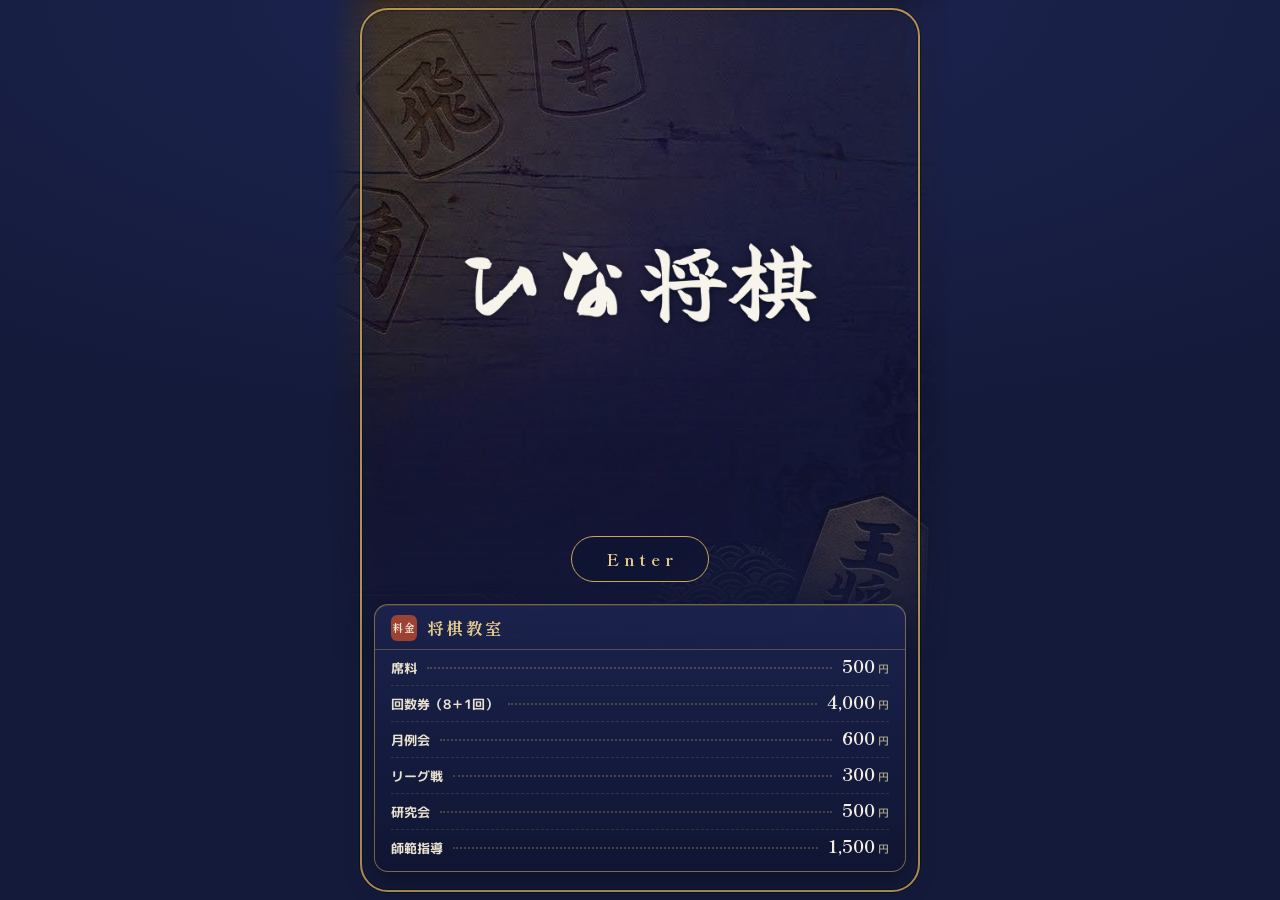
==== index.html @ d6762348 "タイトル画面: Enter を料金表のすぐ上に寄せる Co-Authored-By: Claude Opus 5.5 <noreply@anthropic.com> Claude-Session: h" ====
<!DOCTYPE html>
<html lang="ja">
<head>
<meta charset="utf-8">
<meta name="viewport" content="width=device-width, initial-scale=1, viewport-fit=cover">
<title>ひな将棋</title>
<meta name="description" content="ひなの将棋の記録。級の歴史、リーグ戦の勝率チェック、タイトル年表">
<meta name="theme-color" content="#141a3a">
<link rel="icon" href="./icon-192.png">
<link rel="apple-touch-icon" href="./apple-touch-icon.png">
<meta name="apple-mobile-web-app-title" content="ひな将棋">
<!-- ホーム画面に追加して開いたとき、時計や電池の帯の下まで画面を描く (app_template と同じ)。
     無いと iOS は帯の下からページを始め、帯を theme-color の板で塗る。
     上の安全域は site.css の env(safe-area-inset-top) で空けてある。
     iOS は追加したときの設定を覚えているので、前に追加したアイコンは作り直さないと変わらない -->
<meta name="apple-mobile-web-app-capable" content="yes">
<meta name="apple-mobile-web-app-status-bar-style" content="black-translucent">
<link rel="manifest" href="./app.webmanifest">
<link rel="preconnect" href="https://fonts.googleapis.com">
<link rel="preconnect" href="https://fonts.gstatic.com" crossorigin>
<link href="https://fonts.googleapis.com/css2?family=M+PLUS+Rounded+1c:wght@500;700;800&family=Shippori+Mincho+B1:wght@700&display=swap" rel="stylesheet">
<style>
/* ===========================================================
   タイトル画面。アイコンと同じ紺の盤と駒の絵を地にして、
   白い筆文字の「ひな将棋」と、教室の料金表をのせる。
   =========================================================== */
:root {
  --kon: #141a3a;          /* 地の紺 (アイコンと同じ) */
  --kon-2: #1d2552;
  --kin: #c9a65a;          /* 金のふち */
  --kin-hi: #e6cc8c;
  --kami: #fbf8f0;         /* 料金表の紙 */
  --sumi: #22284a;         /* 料金表の字 (紺がかった墨) */
  --usu: #8a8072;
  --shu: #c4553e;          /* 「料金」の判 */
  color-scheme: dark;
}
* { box-sizing: border-box; margin: 0; padding: 0; -webkit-tap-highlight-color: transparent; }
html { background: var(--kon); }
/* 時計や電池の帯の下に、地と同じ色の板を置く。下へすべらせた中身が時計と重ならないように */
body::before {
  content: ""; position: fixed; left: 0; right: 0; top: 0; height: env(safe-area-inset-top);
  background: var(--kon); z-index: 10; pointer-events: none;
}
body {
  min-height: 100dvh; color: #f4efe2;
  font-family: "M PLUS Rounded 1c", "Hiragino Maru Gothic ProN", "BIZ UDPGothic", system-ui, sans-serif;
  font-weight: 700;
  background: radial-gradient(120% 70% at 50% 0, var(--kon-2), var(--kon) 70%) fixed, var(--kon);
  display: flex; justify-content: center; position: relative;
}
.e {                       /* 盤と駒の絵。ふちを紺にぼかして、地になじませる */
  position: absolute; left: 50%; top: 0; transform: translateX(-50%);
  width: min(100%, 620px); aspect-ratio: 620 / 676;
  background: url(./title-bg.jpg) center / cover no-repeat;
  -webkit-mask-image: linear-gradient(180deg, #000 55%, transparent 98%), linear-gradient(90deg, transparent, #000 8%, #000 92%, transparent);
  -webkit-mask-composite: source-in;
          mask-image: linear-gradient(180deg, #000 55%, transparent 98%), linear-gradient(90deg, transparent, #000 8%, #000 92%, transparent);
          mask-composite: intersect;
  pointer-events: none;
}
.waku {                    /* 金のふち。アイコンと同じ角丸の額。中身といっしょにのびる */
  position: relative; width: calc(100% - 16px); max-width: 560px;
  min-height: calc(100dvh - 16px - env(safe-area-inset-top) - env(safe-area-inset-bottom));
  margin: max(8px, env(safe-area-inset-top)) 0 max(8px, env(safe-area-inset-bottom));
  padding: 10px 12px 18px;
  border: 2px solid rgba(201, 166, 90, .85); border-radius: 28px;
  box-shadow: inset 0 0 0 1px rgba(0, 0, 0, .35), 0 0 0 1px rgba(0, 0, 0, .35);
  display: flex; flex-direction: column; align-items: center;
}

/* ---------------- ロゴ ---------------- */
/* ロゴと Enter は、料金表より上の空きのまん中に置く (上下の auto で空きを分ける) */
.logo { margin-top: auto; width: min(82%, 380px); text-align: center; animation: fude .9s cubic-bezier(.2, .8, .3, 1) both; }
.logo img { display: block; width: 100%; height: auto; }
@keyframes fude { from { opacity: 0; transform: translateY(10px) scale(.96); filter: blur(3px); } to { opacity: 1; transform: none; filter: none; } }

/* ---------------- Enter ---------------- */
/* ボタンは 1 つだけ。小さく、金のふちで、ゆっくり光る */
.enter {
  margin: auto 0 0; display: inline-block; text-decoration: none;   /* 空きはロゴの上と下に分け、Enter は料金表のすぐ上 */
  font-family: "Shippori Mincho B1", "Hiragino Mincho ProN", "Yu Mincho", serif; font-size: 1rem;
  letter-spacing: .3em; text-indent: .3em; color: var(--kin-hi);
  padding: 10px 30px; border: 1px solid var(--kin); border-radius: 999px;
  background: rgba(16, 21, 50, .6); -webkit-backdrop-filter: blur(4px); backdrop-filter: blur(4px);
  animation: rise .6s .3s both, hikari 2.8s 1s ease-in-out infinite;
}
.enter:active { transform: translateY(1px); }
@keyframes hikari {
  0%, 100% { box-shadow: 0 0 0 0 rgba(230, 204, 140, 0); }
  50% { box-shadow: 0 0 18px 2px rgba(230, 204, 140, .35); }
}
@keyframes rise { from { opacity: 0; transform: translateY(12px); } to { opacity: 1; transform: none; } }

/* ---------------- 料金表 ---------------- */
/* 白い紙だと紺の地の上で光って見えるので、紺のすりガラスに金の線と生成りの字にする */
.ryoukin {
  width: 100%; margin-top: 22px; color: #e9e2cf;
  background: linear-gradient(180deg, rgba(29, 37, 82, .78), rgba(16, 21, 50, .86));
  border: 1px solid rgba(201, 166, 90, .55); border-radius: 14px;
  box-shadow: 0 10px 28px rgba(0, 0, 0, .35), inset 0 1px 0 rgba(230, 204, 140, .12);
  -webkit-backdrop-filter: blur(6px); backdrop-filter: blur(6px);
  animation: rise .6s .4s both;
}
.ry-head { display: flex; align-items: center; gap: 10px; padding: 10px 16px 8px; border-bottom: 1px solid rgba(201, 166, 90, .35); }
.ry-han {
  width: 26px; height: 26px; border-radius: 6px; flex: none; display: grid; place-items: center;
  background: #9c4232; color: #f6e9dc; font-family: "Shippori Mincho B1", serif; font-size: .66rem; line-height: 1;
}
.ry-head h2 { font-family: "Shippori Mincho B1", "Hiragino Mincho ProN", "Yu Mincho", serif; font-size: 1.05rem; letter-spacing: .14em; color: var(--kin-hi); font-weight: 700; }
.ry-list { list-style: none; padding: 0 16px 6px; }
.ry-list li {
  display: flex; align-items: baseline; gap: 10px; padding: 7px 0;
  border-top: 1px dashed rgba(201, 166, 90, .18); font-size: .84rem;
}
.ry-list li:first-child { border-top: 0; }
.ry-list .ten { flex: 1; min-width: 12px; border-bottom: 2px dotted rgba(201, 166, 90, .3); transform: translateY(-4px); }
.ry-list .en { font-family: "Shippori Mincho B1", "Hiragino Mincho ProN", "Yu Mincho", serif; font-size: 1.12rem; line-height: 1; font-variant-numeric: tabular-nums; color: #f4efe2; }
.ry-list .en small { font-family: "M PLUS Rounded 1c", sans-serif; font-size: .7rem; font-weight: 500; color: #a9a08a; margin-left: 3px; }

a:focus-visible { outline: 3px solid var(--kin-hi); outline-offset: 2px; }
@media (prefers-reduced-motion: reduce) { *, *::before, *::after { animation: none !important; } }
</style>
</head>
<body>
<div class="e" aria-hidden="true"></div>

<main class="waku">
  <h1 class="logo">
    <img src="./title-logo.png" width="900" height="242" alt="ひな将棋">
  </h1>

  <a class="enter" href="./hina.html">Enter</a>

  <section class="ryoukin" aria-labelledby="ry-title">
    <div class="ry-head">
      <span class="ry-han" aria-hidden="true">料金</span>
      <h2 id="ry-title">将棋教室</h2>
    </div>
    <ul class="ry-list" id="ry-list"></ul>
  </section>
</main>

<script>
/* 料金表。値段が変わったらここだけ直す */
const RYOUKIN = [
  ['席料', 500],
  ['回数券（8＋1回）', 4000],
  ['月例会', 600],
  ['リーグ戦', 300],
  ['研究会', 500],
  ['師範指導', 1500]
];
(function () {
  const ul = document.getElementById('ry-list');
  for (const [name, yen] of RYOUKIN) {
    const li = document.createElement('li');
    const n = document.createElement('span');
    n.textContent = name;
    const ten = document.createElement('span');
    ten.className = 'ten';
    const en = document.createElement('span');
    en.className = 'en';
    en.textContent = yen.toLocaleString('ja-JP');
    const u = document.createElement('small');
    u.textContent = '円';
    en.appendChild(u);
    li.append(n, ten, en);
    ul.appendChild(li);
  }
})();
</script>
</body>
</html>
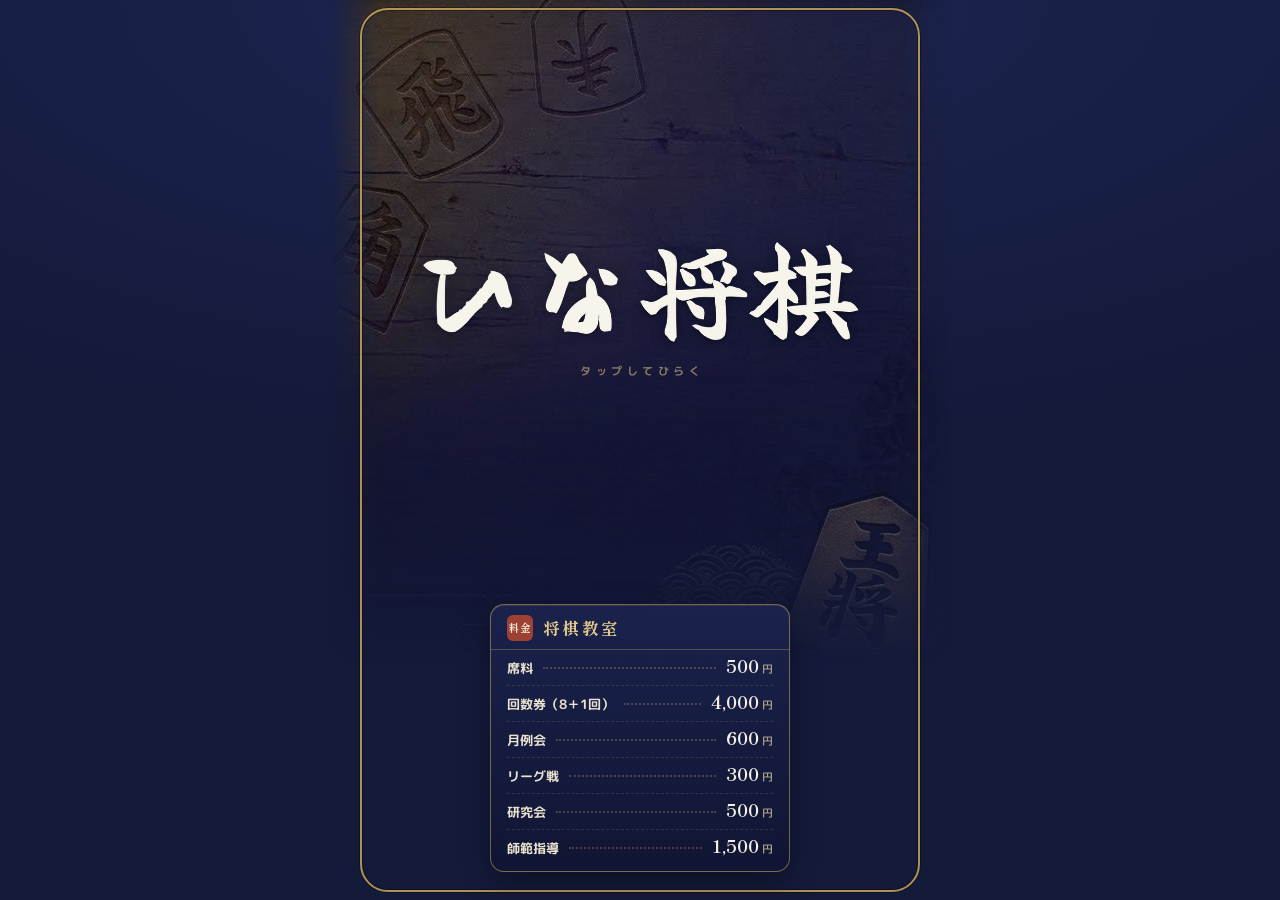
==== commit f59fa969: "タイトル画面: Enter をなくし画面のどこでも押せばひなの歴史へ。ロゴを大きく、料金表をスリムに - 画面ぜんたいを「ひなの歴史」へのリンクにした。ロゴの下にうすく「タップしてひらく」 - ロゴの" ====
--- a/index.html
+++ b/index.html
@@ -70,32 +70,23 @@
 }
 
 /* ---------------- ロゴ ---------------- */
-/* ロゴと Enter は、料金表より上の空きのまん中に置く (上下の auto で空きを分ける) */
-.logo { margin-top: auto; width: min(82%, 380px); text-align: center; animation: fude .9s cubic-bezier(.2, .8, .3, 1) both; }
+/* ロゴは、料金表より上の空きのまん中に置く (上下の auto で空きを分ける) */
+.logo { margin-top: auto; width: min(96%, 470px); text-align: center; animation: fude .9s cubic-bezier(.2, .8, .3, 1) both; }
 .logo img { display: block; width: 100%; height: auto; }
 @keyframes fude { from { opacity: 0; transform: translateY(10px) scale(.96); filter: blur(3px); } to { opacity: 1; transform: none; filter: none; } }
 
-/* ---------------- Enter ---------------- */
-/* ボタンは 1 つだけ。小さく、金のふちで、ゆっくり光る */
-.enter {
-  margin: auto 0 0; display: inline-block; text-decoration: none;   /* 空きはロゴの上と下に分け、Enter は料金表のすぐ上 */
-  font-family: "Shippori Mincho B1", "Hiragino Mincho ProN", "Yu Mincho", serif; font-size: 1rem;
-  letter-spacing: .3em; text-indent: .3em; color: var(--kin-hi);
-  padding: 10px 30px; border: 1px solid var(--kin); border-radius: 999px;
-  background: rgba(16, 21, 50, .6); -webkit-backdrop-filter: blur(4px); backdrop-filter: blur(4px);
-  animation: rise .6s .3s both, hikari 2.8s 1s ease-in-out infinite;
-}
-.enter:active { transform: translateY(1px); }
-@keyframes hikari {
-  0%, 100% { box-shadow: 0 0 0 0 rgba(230, 204, 140, 0); }
-  50% { box-shadow: 0 0 18px 2px rgba(230, 204, 140, .35); }
-}
+/* ---------------- どこでもタップ ---------------- */
+/* 画面ぜんたいが「ひなの歴史」へのリンク。ボタンは置かない */
+a.waku { text-decoration: none; color: inherit; cursor: pointer; }
+.tap { margin: 14px 0 auto; font-size: .7rem; letter-spacing: .4em; text-indent: .4em; color: rgba(230, 204, 140, .55);
+  animation: rise .6s .3s both, iki 2.8s 1.2s ease-in-out infinite; }
+@keyframes iki { 0%, 100% { opacity: .35; } 50% { opacity: .9; } }
 @keyframes rise { from { opacity: 0; transform: translateY(12px); } to { opacity: 1; transform: none; } }
 
 /* ---------------- 料金表 ---------------- */
 /* 白い紙だと紺の地の上で光って見えるので、紺のすりガラスに金の線と生成りの字にする */
 .ryoukin {
-  width: 100%; margin-top: 22px; color: #e9e2cf;
+  width: min(100%, 300px); margin-top: 22px; color: #e9e2cf;   /* 項目と金額が離れすぎないよう、はばをしぼる */
   background: linear-gradient(180deg, rgba(29, 37, 82, .78), rgba(16, 21, 50, .86));
   border: 1px solid rgba(201, 166, 90, .55); border-radius: 14px;
   box-shadow: 0 10px 28px rgba(0, 0, 0, .35), inset 0 1px 0 rgba(230, 204, 140, .12);
@@ -114,7 +105,7 @@
   border-top: 1px dashed rgba(201, 166, 90, .18); font-size: .84rem;
 }
 .ry-list li:first-child { border-top: 0; }
-.ry-list .ten { flex: 1; min-width: 12px; border-bottom: 2px dotted rgba(201, 166, 90, .3); transform: translateY(-4px); }
+.ry-list .ten { flex: 1; min-width: 16px; border-bottom: 2px dotted rgba(201, 166, 90, .3); transform: translateY(-4px); }
 .ry-list .en { font-family: "Shippori Mincho B1", "Hiragino Mincho ProN", "Yu Mincho", serif; font-size: 1.12rem; line-height: 1; font-variant-numeric: tabular-nums; color: #f4efe2; }
 .ry-list .en small { font-family: "M PLUS Rounded 1c", sans-serif; font-size: .7rem; font-weight: 500; color: #a9a08a; margin-left: 3px; }
 
@@ -125,12 +116,12 @@
 <body>
 <div class="e" aria-hidden="true"></div>
 
-<main class="waku">
+<a class="waku" href="./hina.html" aria-label="ひな将棋。おすと、ひなの歴史がひらく">
   <h1 class="logo">
     <img src="./title-logo.png" width="900" height="242" alt="ひな将棋">
   </h1>
 
-  <a class="enter" href="./hina.html">Enter</a>
+  <p class="tap" aria-hidden="true">タップしてひらく</p>
 
   <section class="ryoukin" aria-labelledby="ry-title">
     <div class="ry-head">
@@ -139,7 +130,7 @@
     </div>
     <ul class="ry-list" id="ry-list"></ul>
   </section>
-</main>
+</a>
 
 <script>
 /* 料金表。値段が変わったらここだけ直す */
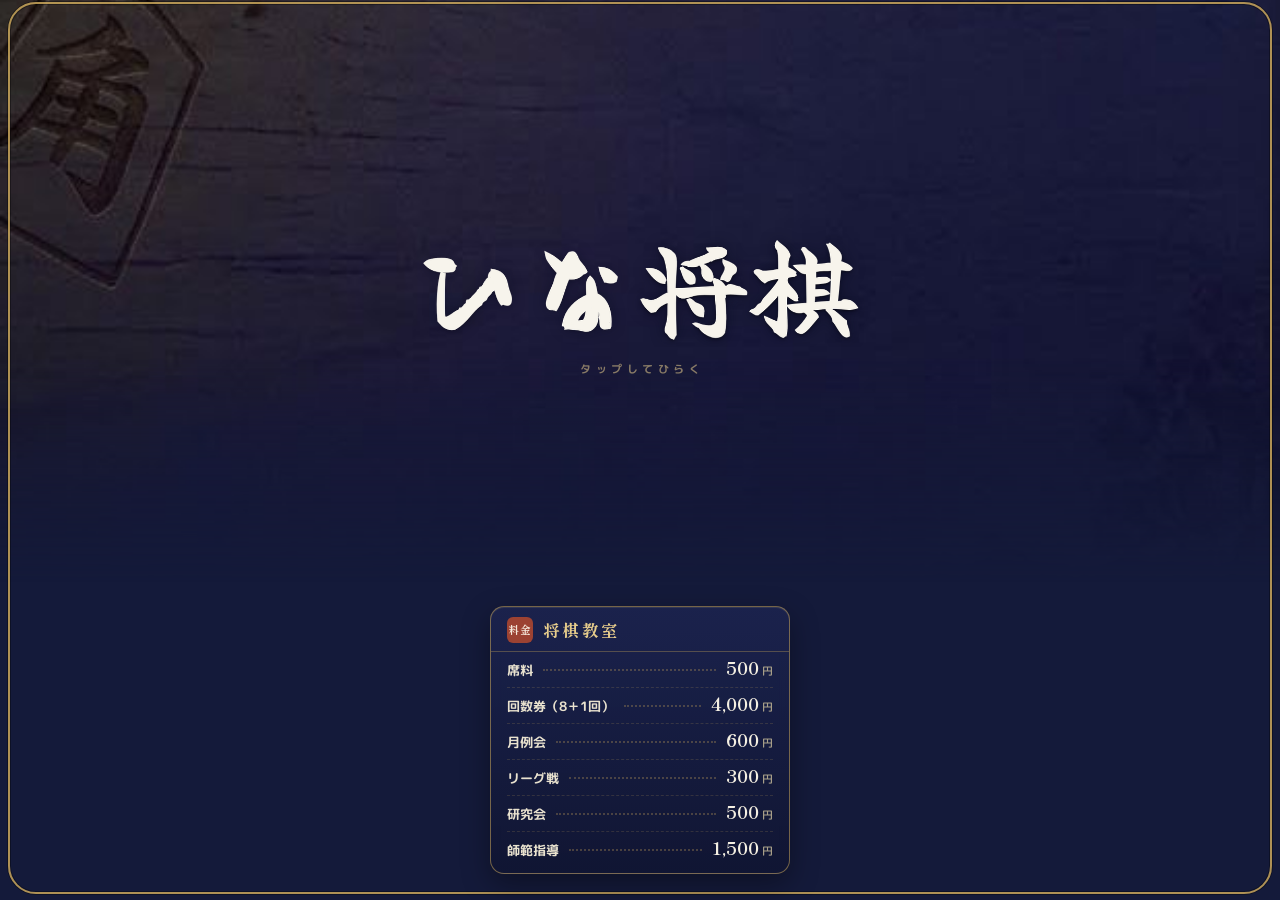
==== commit 291686f2: "タイトル画面を iPhone 16 Plus の全画面に合わせる (app_template の決めごと) - html, body を 100vh + position: relative にし、金" ====
--- a/index.html
+++ b/index.html
@@ -36,33 +36,29 @@
   color-scheme: dark;
 }
 * { box-sizing: border-box; margin: 0; padding: 0; -webkit-tap-highlight-color: transparent; }
+/* 対象は iPhone 16 Plus (430 x 932pt) だけ (app_template の決めごと)。
+   ホーム画面から開くと、% や dvh で数えた高さが上の安全域ぶん足りない (873) ことがあるので、
+   根っこを 100vh (932) にして position: relative を付け、全画面の物はその中に absolute で置く。
+   この画面はすべらせないので、時計の帯の下まで絵を敷き、帯をふさぐ板は置かない */
+html, body { height: 100vh; position: relative; overflow: hidden; overscroll-behavior: none; }
 html { background: var(--kon); }
-/* 時計や電池の帯の下に、地と同じ色の板を置く。下へすべらせた中身が時計と重ならないように */
-body::before {
-  content: ""; position: fixed; left: 0; right: 0; top: 0; height: env(safe-area-inset-top);
-  background: var(--kon); z-index: 10; pointer-events: none;
-}
 body {
-  min-height: 100dvh; color: #f4efe2;
+  color: #f4efe2;
   font-family: "M PLUS Rounded 1c", "Hiragino Maru Gothic ProN", "BIZ UDPGothic", system-ui, sans-serif;
   font-weight: 700;
   background: radial-gradient(120% 70% at 50% 0, var(--kon-2), var(--kon) 70%) fixed, var(--kon);
-  display: flex; justify-content: center; position: relative;
 }
 .e {                       /* 盤と駒の絵。ふちを紺にぼかして、地になじませる */
   position: absolute; left: 50%; top: 0; transform: translateX(-50%);
-  width: min(100%, 620px); aspect-ratio: 620 / 676;
+  width: 100%; height: 66vh;   /* 16 Plus の縦長の画面に合わせて、絵を上の 3 分の 2 まで広げる */
   background: url(./title-bg.jpg) center / cover no-repeat;
-  -webkit-mask-image: linear-gradient(180deg, #000 55%, transparent 98%), linear-gradient(90deg, transparent, #000 8%, #000 92%, transparent);
-  -webkit-mask-composite: source-in;
-          mask-image: linear-gradient(180deg, #000 55%, transparent 98%), linear-gradient(90deg, transparent, #000 8%, #000 92%, transparent);
-          mask-composite: intersect;
+  -webkit-mask-image: linear-gradient(180deg, #000 60%, transparent 98%);
+          mask-image: linear-gradient(180deg, #000 60%, transparent 98%);
   pointer-events: none;
 }
 .waku {                    /* 金のふち。アイコンと同じ角丸の額。中身といっしょにのびる */
-  position: relative; width: calc(100% - 16px); max-width: 560px;
-  min-height: calc(100dvh - 16px - env(safe-area-inset-top) - env(safe-area-inset-bottom));
-  margin: max(8px, env(safe-area-inset-top)) 0 max(8px, env(safe-area-inset-bottom));
+  position: absolute; left: 8px; right: 8px;
+  top: calc(env(safe-area-inset-top) + 2px); bottom: calc(env(safe-area-inset-bottom) + 6px);
   padding: 10px 12px 18px;
   border: 2px solid rgba(201, 166, 90, .85); border-radius: 28px;
   box-shadow: inset 0 0 0 1px rgba(0, 0, 0, .35), 0 0 0 1px rgba(0, 0, 0, .35);
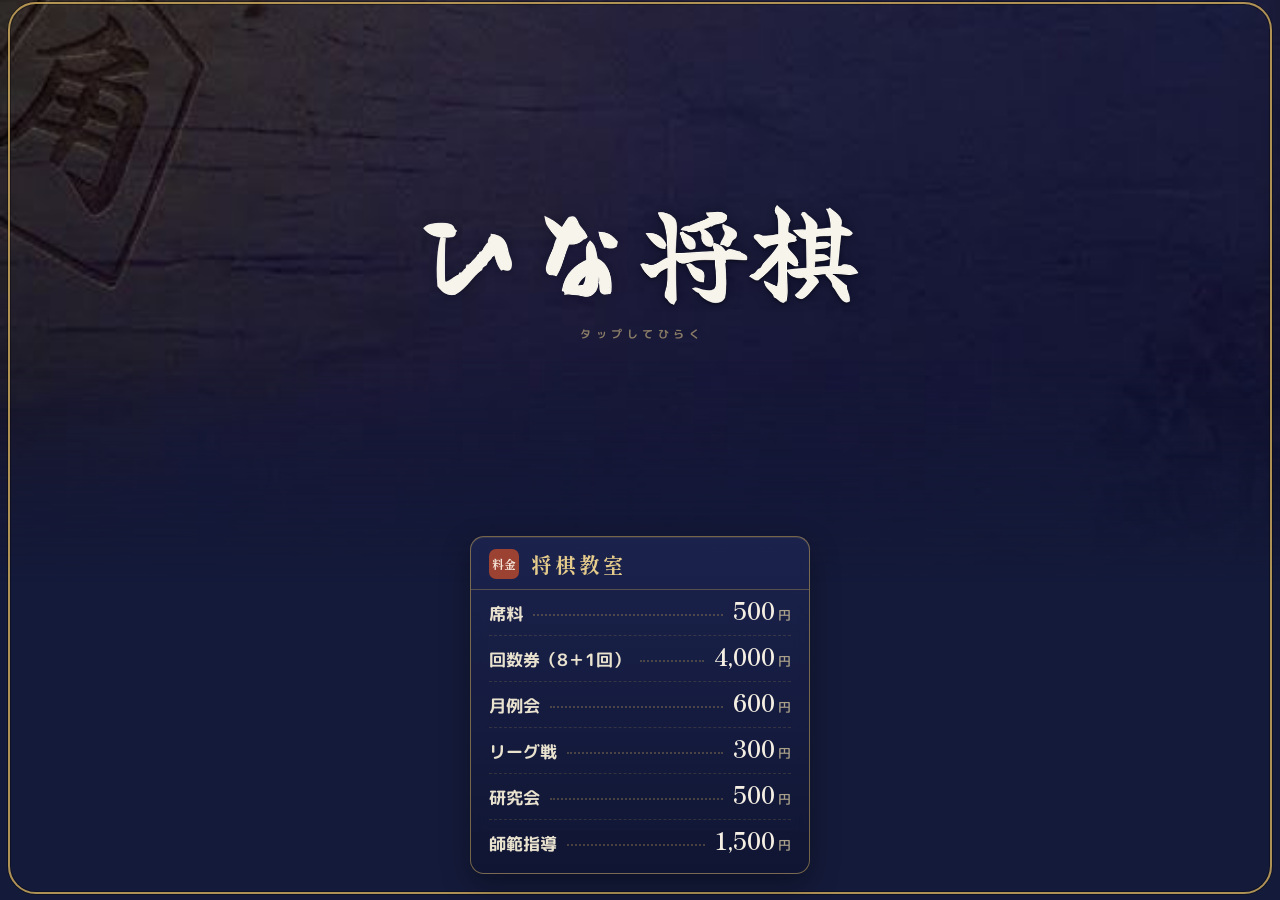
==== commit a5884d7d: "タイトル画面: 料金表の字を大きくする (iPhone 16 Plus に合わせて) - 項目 .84 → 1.05rem、金額 1.12 → 1.45rem、見出し 1.05 → 1.3rem - " ====
--- a/index.html
+++ b/index.html
@@ -82,28 +82,28 @@
 /* ---------------- 料金表 ---------------- */
 /* 白い紙だと紺の地の上で光って見えるので、紺のすりガラスに金の線と生成りの字にする */
 .ryoukin {
-  width: min(100%, 300px); margin-top: 22px; color: #e9e2cf;   /* 項目と金額が離れすぎないよう、はばをしぼる */
+  width: 340px; margin-top: 22px; color: #e9e2cf;   /* 項目と金額が離れすぎないよう、はばをしぼる */
   background: linear-gradient(180deg, rgba(29, 37, 82, .78), rgba(16, 21, 50, .86));
   border: 1px solid rgba(201, 166, 90, .55); border-radius: 14px;
   box-shadow: 0 10px 28px rgba(0, 0, 0, .35), inset 0 1px 0 rgba(230, 204, 140, .12);
   -webkit-backdrop-filter: blur(6px); backdrop-filter: blur(6px);
   animation: rise .6s .4s both;
 }
-.ry-head { display: flex; align-items: center; gap: 10px; padding: 10px 16px 8px; border-bottom: 1px solid rgba(201, 166, 90, .35); }
+.ry-head { display: flex; align-items: center; gap: 12px; padding: 12px 18px 10px; border-bottom: 1px solid rgba(201, 166, 90, .35); }
 .ry-han {
-  width: 26px; height: 26px; border-radius: 6px; flex: none; display: grid; place-items: center;
-  background: #9c4232; color: #f6e9dc; font-family: "Shippori Mincho B1", serif; font-size: .66rem; line-height: 1;
+  width: 30px; height: 30px; border-radius: 7px; flex: none; display: grid; place-items: center;
+  background: #9c4232; color: #f6e9dc; font-family: "Shippori Mincho B1", serif; font-size: .74rem; line-height: 1;
 }
-.ry-head h2 { font-family: "Shippori Mincho B1", "Hiragino Mincho ProN", "Yu Mincho", serif; font-size: 1.05rem; letter-spacing: .14em; color: var(--kin-hi); font-weight: 700; }
-.ry-list { list-style: none; padding: 0 16px 6px; }
+.ry-head h2 { font-family: "Shippori Mincho B1", "Hiragino Mincho ProN", "Yu Mincho", serif; font-size: 1.3rem; letter-spacing: .14em; color: var(--kin-hi); font-weight: 700; }
+.ry-list { list-style: none; padding: 0 18px 8px; }
 .ry-list li {
-  display: flex; align-items: baseline; gap: 10px; padding: 7px 0;
-  border-top: 1px dashed rgba(201, 166, 90, .18); font-size: .84rem;
+  display: flex; align-items: baseline; gap: 10px; padding: 9px 0;
+  border-top: 1px dashed rgba(201, 166, 90, .18); font-size: 1.05rem;
 }
 .ry-list li:first-child { border-top: 0; }
 .ry-list .ten { flex: 1; min-width: 16px; border-bottom: 2px dotted rgba(201, 166, 90, .3); transform: translateY(-4px); }
-.ry-list .en { font-family: "Shippori Mincho B1", "Hiragino Mincho ProN", "Yu Mincho", serif; font-size: 1.12rem; line-height: 1; font-variant-numeric: tabular-nums; color: #f4efe2; }
-.ry-list .en small { font-family: "M PLUS Rounded 1c", sans-serif; font-size: .7rem; font-weight: 500; color: #a9a08a; margin-left: 3px; }
+.ry-list .en { font-family: "Shippori Mincho B1", "Hiragino Mincho ProN", "Yu Mincho", serif; font-size: 1.45rem; line-height: 1; font-variant-numeric: tabular-nums; color: #f4efe2; }
+.ry-list .en small { font-family: "M PLUS Rounded 1c", sans-serif; font-size: .8rem; font-weight: 500; color: #a9a08a; margin-left: 3px; }
 
 a:focus-visible { outline: 3px solid var(--kin-hi); outline-offset: 2px; }
 @media (prefers-reduced-motion: reduce) { *, *::before, *::after { animation: none !important; } }
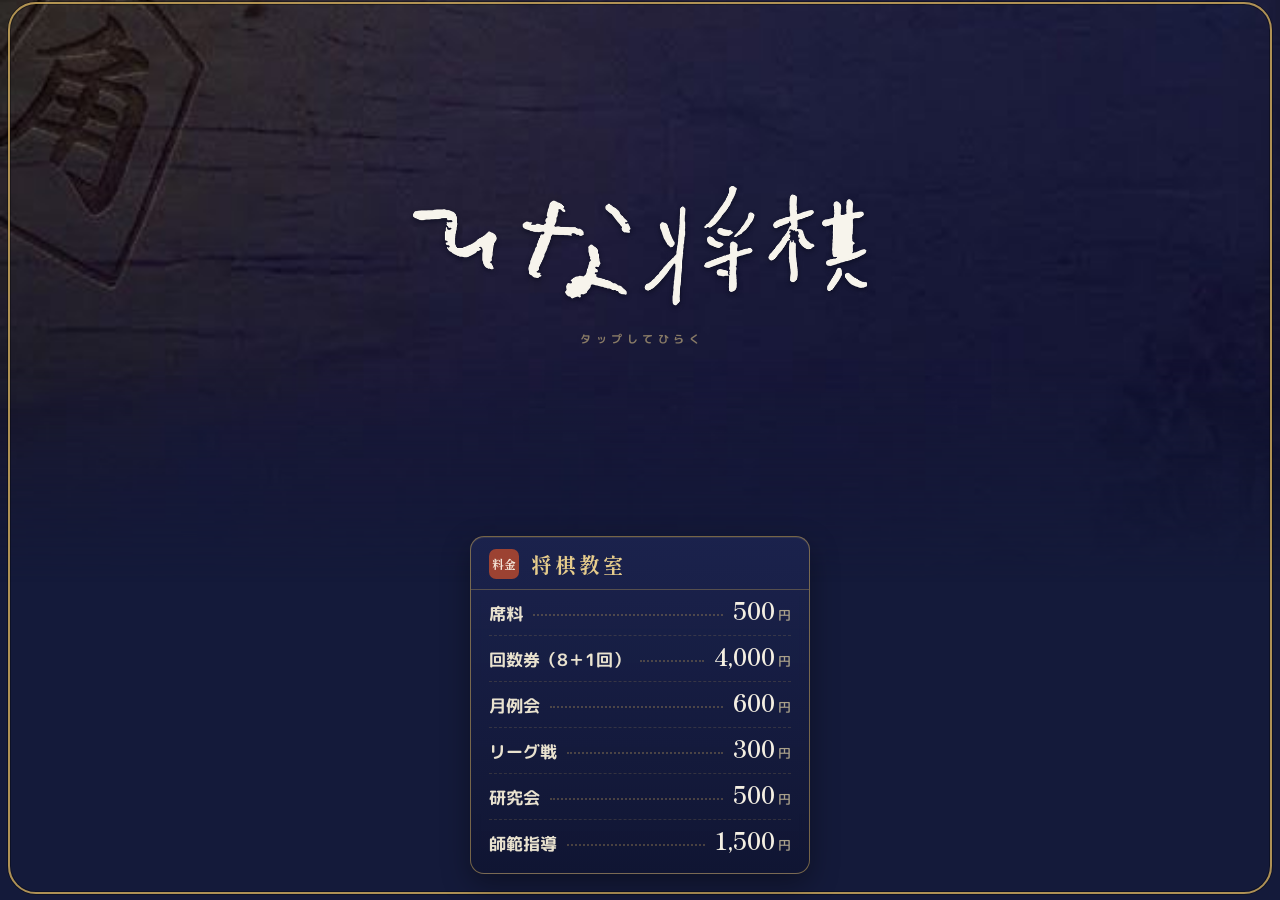
==== commit b695c7b8: "タイトル画面のロゴを、ひなが書いた「ひな」「将棋」の字にする - 2 枚の写真から墨のところだけをぬきだし、かすれの穴をふさいで、白い字にした - 「ひな」は「将棋」より少し小さくならべ、紺の地にうか" ====
--- a/index.html
+++ b/index.html
@@ -114,7 +114,7 @@
 
 <a class="waku" href="./hina.html" aria-label="ひな将棋。おすと、ひなの歴史がひらく">
   <h1 class="logo">
-    <img src="./title-logo.png" width="900" height="242" alt="ひな将棋">
+    <img src="./title-logo.png" width="900" height="261" alt="ひな将棋">
   </h1>
 
   <p class="tap" aria-hidden="true">タップしてひらく</p>
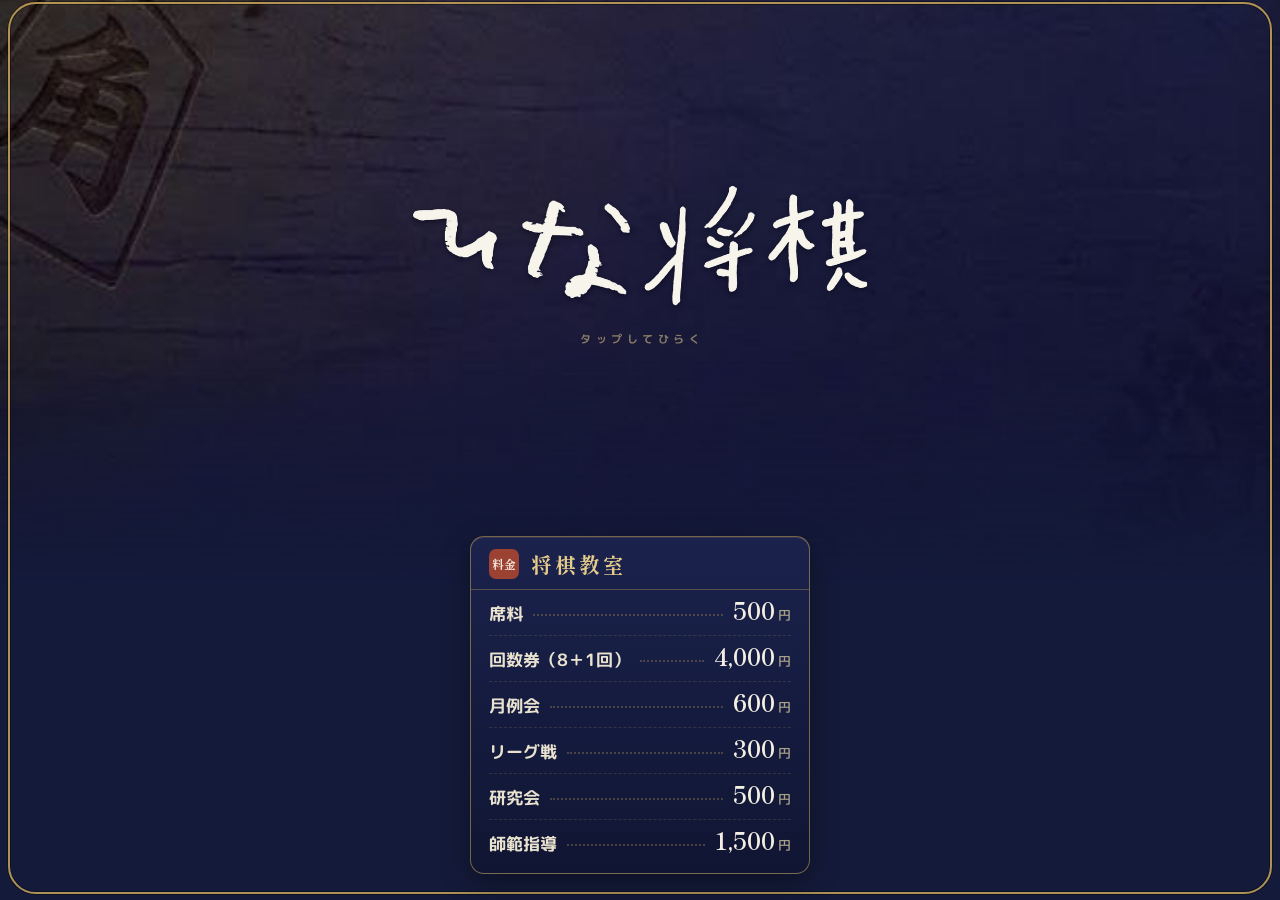
==== commit 0946b311: "タイトル画面のロゴ: な と 棋 がつぶれていたのを直す - 紙の明るさを、ぼかしではなく「まわりでいちばん明るい所」から見つもる。   墨が重なった所で紙まで暗く見つもり、字の中に暗いしみが出ていた" ====
--- a/index.html
+++ b/index.html
@@ -114,7 +114,7 @@
 
 <a class="waku" href="./hina.html" aria-label="ひな将棋。おすと、ひなの歴史がひらく">
   <h1 class="logo">
-    <img src="./title-logo.png" width="900" height="261" alt="ひな将棋">
+    <img src="./title-logo.png" width="900" height="262" alt="ひな将棋">
   </h1>
 
   <p class="tap" aria-hidden="true">タップしてひらく</p>
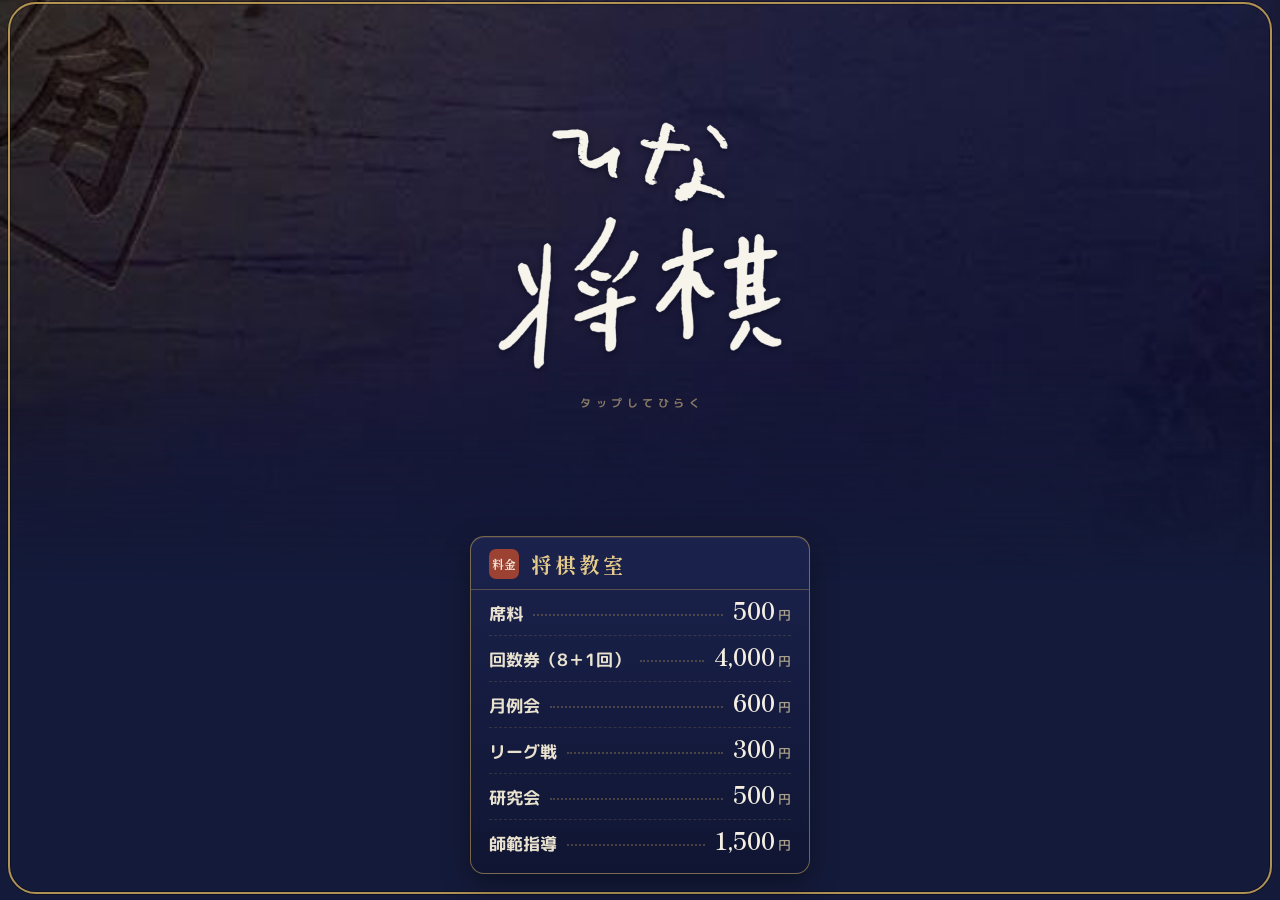
==== commit d69ea2b4: "ロゴを「ひな / 将棋」の 2 段にして大きくし、アプリのアイコンもひなの字にする - タイトル画面のロゴを 2 段にした (はば 300、高さ約 265。前は 1 段で高さ約 96) - アイコン " ====
--- a/index.html
+++ b/index.html
@@ -67,7 +67,7 @@
 
 /* ---------------- ロゴ ---------------- */
 /* ロゴは、料金表より上の空きのまん中に置く (上下の auto で空きを分ける) */
-.logo { margin-top: auto; width: min(96%, 470px); text-align: center; animation: fude .9s cubic-bezier(.2, .8, .3, 1) both; }
+.logo { margin-top: auto; width: 300px;   /* 「ひな / 将棋」の 2 段。16 Plus で高さ約 265 */ text-align: center; animation: fude .9s cubic-bezier(.2, .8, .3, 1) both; }
 .logo img { display: block; width: 100%; height: auto; }
 @keyframes fude { from { opacity: 0; transform: translateY(10px) scale(.96); filter: blur(3px); } to { opacity: 1; transform: none; filter: none; } }
 
@@ -114,7 +114,7 @@
 
 <a class="waku" href="./hina.html" aria-label="ひな将棋。おすと、ひなの歴史がひらく">
   <h1 class="logo">
-    <img src="./title-logo.png" width="900" height="262" alt="ひな将棋">
+    <img src="./title-logo.png" width="900" height="795" alt="ひな将棋">
   </h1>
 
   <p class="tap" aria-hidden="true">タップしてひらく</p>
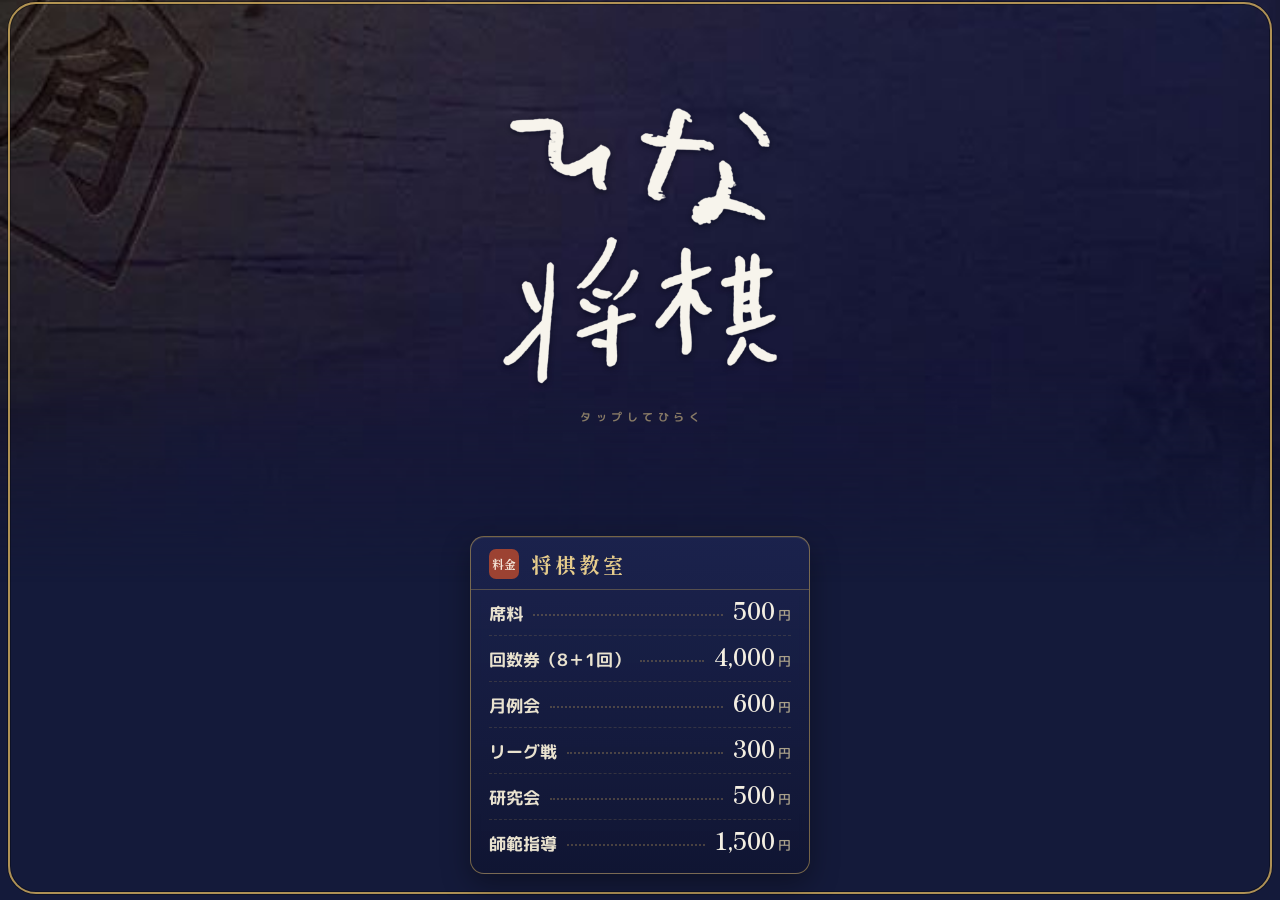
==== commit f9f78356: "ロゴとアイコン: 「ひな」を「将棋」とほぼ同じはばに大きくする (6 割 → 9.5 割) Co-Authored-By: Claude Opus 5.5 <noreply@anthropic.com" ====
--- a/index.html
+++ b/index.html
@@ -67,7 +67,7 @@
 
 /* ---------------- ロゴ ---------------- */
 /* ロゴは、料金表より上の空きのまん中に置く (上下の auto で空きを分ける) */
-.logo { margin-top: auto; width: 300px;   /* 「ひな / 将棋」の 2 段。16 Plus で高さ約 265 */ text-align: center; animation: fude .9s cubic-bezier(.2, .8, .3, 1) both; }
+.logo { margin-top: auto; width: 290px;   /* 「ひな / 将棋」の 2 段。16 Plus で高さ約 295 */ text-align: center; animation: fude .9s cubic-bezier(.2, .8, .3, 1) both; }
 .logo img { display: block; width: 100%; height: auto; }
 @keyframes fude { from { opacity: 0; transform: translateY(10px) scale(.96); filter: blur(3px); } to { opacity: 1; transform: none; filter: none; } }
 
@@ -114,7 +114,7 @@
 
 <a class="waku" href="./hina.html" aria-label="ひな将棋。おすと、ひなの歴史がひらく">
   <h1 class="logo">
-    <img src="./title-logo.png" width="900" height="795" alt="ひな将棋">
+    <img src="./title-logo.png" width="900" height="912" alt="ひな将棋">
   </h1>
 
   <p class="tap" aria-hidden="true">タップしてひらく</p>
